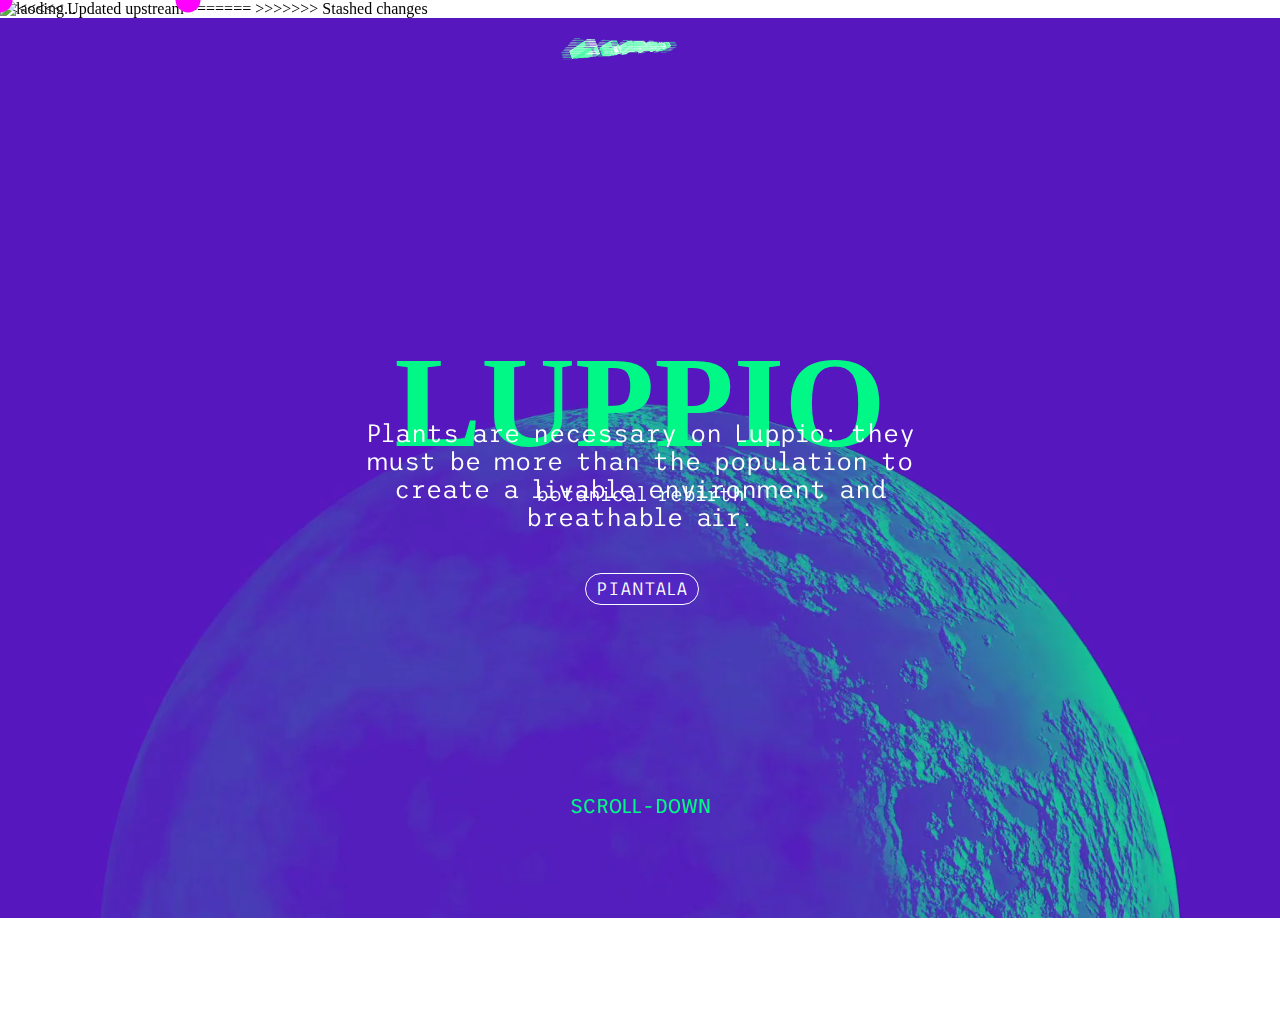
==== index.html @ 7f734686 "ok" ====
<!DOCTYPE html>
<html lang="en">
  <head>
    <meta charset="utf-8" />
    <meta name="viewport" content="width=device-width, initial-scale=1.0" />

    <title>Luppio - Home</title>

    <!-- <link rel="stylesheet" type="text/css" href="style.css" /> -->
    <link rel="stylesheet" type="text/css" href="./1-home/1.css" />
    <link rel="stylesheet" type="text/css" href="./1-home/layout.css" />
    <!-- link google fonts -->
    <link rel="preconnect" href="https://fonts.googleapis.com" />
    <link rel="preconnect" href="https://fonts.gstatic.com" crossorigin />
    <link
      href="https://fonts.googleapis.com/css2?family=Trispace:wght@100;200;300;400;500;600;700;800&display=swap"
      rel="stylesheet"
    />
    <!-- link p5 libraries -->
    <script src="libraries/p5.min.js"></script>
    <script src="libraries/p5.sound.js"></script>
    <script src="libraries/p5.speech.js"></script>


 <!-- LIBRERIE PER CURSORE  -->
    <script src="https://cdnjs.cloudflare.com/ajax/libs/jquery/3.2.1/jquery.min.js"></script>
    <script
    src="https://cdnjs.cloudflare.com/ajax/libs/gsap/2.1.3/TweenMax.min.js"
    integrity="sha256-lPE3wjN2a7ABWHbGz7+MKBJaykyzqCbU96BJWjio86U="
    crossorigin="anonymous"
  ></script>
  

    
  </head>
  <span class="cursor"></span>
  <span class="text-cursor">DRAG</span>
  <body>
    
<<<<<<< Updated upstream
<!-- CURSOR -->
    <span class="cursor"></span>
    <span class="text-cursor">DRAG</span>
=======
    <!-- <div class='cursor' id="cursor"></div> -->

   
>>>>>>> Stashed changes




    <script src="./1-home/layout.js"></script> 
    
    <img
    src="./addons/LuppioStart.gif"
    alt="laoding..."
    id="loadingImage"
  />

     <!-- luppio button -->
     <div class="intro">
      <button class="logoHome">
        <a href="index.html">
          <img src="./addons/LuppioLoghino.gif"  width="200px"
        /></a>
      </button>

      <!-- text animation 1 -->
      <h1 class="luppioBigHome">LUPPIO</h1>

      <!-- text animation 1.5 -->
      <h2 class="botanical">botanical rebirth</h2>

      <!-- text animation 2 -->
      <p class="text-home-1">
        Plants are necessary on Luppio: they must be more than the population to
        create a livable environment and breathable air. </p>

      <!-- button animation -->
      <a href="./2-family_choice.html"  id="button-start-exp">PIANTALA</a>

      <!-- button animation -->
      <span class="scroll-down">scroll-down</span>

     





      <video src="./addons/LuppioIntro.mp4" class="video-bg"></video>
    
<!-- section to make the video scroll -->

    <section class="boh"></section>

    <!-- scripts for scrollMagic animation -->
    <!-- <script
    src="https://cdnjs.cloudflare.com/ajax/libs/gsap/2.1.3/TweenMax.min.js"
    integrity="sha256-lPE3wjN2a7ABWHbGz7+MKBJaykyzqCbU96BJWjio86U="
    crossorigin="anonymous"
  ></script> -->
    <script
      src="https://cdnjs.cloudflare.com/ajax/libs/ScrollMagic/2.0.7/ScrollMagic.min.js"
      integrity="sha256-2p2tRZlPowp3P/04Pw2rqVCSbhyV/IB7ZEVUglrDS/c="
      crossorigin="anonymous"
    ></script>
    <script
      src="https://cdnjs.cloudflare.com/ajax/libs/ScrollMagic/2.0.7/plugins/animation.gsap.js"
      integrity="sha256-peenofh8a9TIqKdPKIeQE7mJvuwh+J0To7nslvpj1jI="
      crossorigin="anonymous"
    ></script>
    <script
      src="https://cdnjs.cloudflare.com/ajax/libs/ScrollMagic/2.0.7/plugins/debug.addIndicators.js"
      integrity="sha256-31FC/OT6XpfjAhj9FuXjw5/wPXXawCAjJQ29E23/XPk="
      crossorigin="anonymous"
    ></script>

 

   <!-- scripts for the cool java with scrollmagic animation -->
    <script src="./1-home/1.js"></script> 

    
   
    
  </body>
  

</html>
---- 1-home/1.css ----
html,
body {
  margin: 0;
  padding: 0;
  box-sizing: border-box;
}

.intro {
  height: 100vh;
}

.intro video {
  height: 100%;
  width: 100%;
  object-fit: cover;
}

.intro h1 {
  position: absolute;
  top: 35%;
  left: 50%;
  transform: translate(-50%, -50%);
  font-size: 130px;
  font-weight: 800;
  color: #02f886;
  z-index: 1;
  font-family: Syne;
}

.botanical {
  position: absolute;
  top: 53%;
  left: 50%;
  transform: translate(-50%, -50%);
  z-index: 1;
  color: azure;
  font-family: trispace;
  font-weight: 300;
  font-size: 20px;
}

.intro p {
  position: absolute;
  top: 50%;
  left: 50%;
  transform: translate(-50%, -50%);
  z-index: 2;
  font-family: trispace;
  font-weight: 300;
  font-size: 25px;
  color: white;
  width: 600px;
  text-align: center;
}

.video-bg {
  position: absolute;
  z-index: -1;
}

.boh {
  height: 0vh;
  color: black;
}

#button-start-exp {
  z-index: 1;
  position: absolute;
  font-size: 18px;
  font-family: "Trispace", sans-serif;
  font-weight: 300;
  color: white;
  padding: 5px 10px;
  top: 65%;
  left: 50%;
  transform: translate(-50%, -50%);
  border-style: none;
  border: 1px solid currentColor;
  border-color: white;
  border-radius: 30px;
  margin: 4px 2px;
  background-color: rgb(81, 38, 194);
  text-decoration: none;
  transition: background-color 0.3s;
}

#button-start-exp:hover {
  color: rgb(81, 38, 194);
  font-weight: 400;
  background-color: white;
  text-decoration: none;
}

.scroll-down {
  position: fixed;
  left: 50%;
  bottom: 8%;
  z-index: 4;
  font-size: 20px;
  font-family: "trispace";
  color: #02f886;
  transform: translate(-50%, -50%);
  animation: blinker 1s linear infinite;
  text-transform: uppercase;
}

@keyframes blinker {
  50% {
    opacity: 0;
  }
}
---- 1-home/layout.css ----
html,
body {
  margin: 0;
  padding: 0;
  box-sizing: border-box;
  cursor: none;
}
body:hover {
  cursor: none;
}

#loadingImage {
  width: 100%;
  height: 100%;
  left: 0%;
  position: fixed;
  z-index: 3;
}

.background {
  position: absolute;
  top: 0%;

  width: 100%;
  height: 100%;
  background-color: rgb(81, 38, 194);
  z-index: -3;
}

#enterButton {
  position: fixed;
  font-family: "Trispace", sans-serif;
  font-weight: 300;
  opacity: 100%;
  left: 50%;
  bottom: 36%;
  padding: 5px 10px;
  font-size: 16px;
  border-radius: 100px;
  background-color: rgb(81, 38, 194);
  transform: translate(-50%, -50%);
  transform-origin: center;
  border: 2px solid;
  border-color: rgb(81, 38, 194);
  color: #02f886;
  z-index: 5;
}

#aboutButton {
  font-family: "Trispace", sans-serif;
  text-transform: uppercase;
  padding: 0px;
  font-weight: 300;
  color: white;
  stroke: none;
  background: none;
  border: none;
  font-size: 16px;
  position: fixed;
  right: 2.5%;
  top: 5%;
}

#aboutButton:hover {
  color: rgb(255, 170, 136);
  cursor: none;
}

#gardenButton {
  font-family: "Trispace", sans-serif;
  text-transform: uppercase;
  padding: 0px;
  font-weight: 300;
  color: white;
  stroke: none;
  background: none;
  border: none;
  font-size: 16px;
  position: fixed;
  right: 7.5%;
  top: 5%;
}

#gardenButton:hover {
  color: rgb(255, 170, 136);
}

.menuButton:after {
  background: none repeat scroll 0 0 transparent;
  bottom: 0;
  content: "";
  display: block;
  height: 1px;
  left: 50%;
  position: absolute;
  background: rgb(255, 170, 136);
  transition: width 0.3s ease 0s, left 0.3s ease 0s;
  width: 0;
}
.menuButton:hover:after {
  width: 100%;
  left: 0;
}

.logoHome {
  transform-origin: center;
  background-color: transparent;
  border-radius: 0px;
  border-color: transparent;
  position: fixed;
  z-index: 1;
  left: 50%;
  transform: translate(-50%, -50%);
  top: 50px;
}

@keyframes typing {
  from {
    width: 100%;
  }
  to {
    width: 0;
  }
}
.typingBox {
  position: fixed;
  left: 2.5%;
  top: 5%;
  width: 350px;
  z-index: 1;
}
.container {
  position: relative;
  font-family: "Trispace", sans-serif;
  font-weight: 300;
  font-size: 15px;
}

.typing {
  position: absolute;
  top: 0;
  margin: 0;
  z-index: 0;
  color: white;
}

.hiders {
  margin: 0;
  position: absolute;
  top: 0;
  width: 100%;
}

.hiders p {
  position: relative;
  clear: both;
  margin: 0;
  float: right; /* makes animation go left-to-right */
  width: 0; /* graceful degradation: if animation doesn't work, these are invisible by default */
  background-color: rgb(98, 25, 206);
  color-adjust: exact;
  animation: typing 2s steps(30, end);
  animation-fill-mode: both; /* load first keyframe on page load, leave on last frame at end */
}

.hiders p:nth-child(2) {
  animation-delay: 2s;
}
.hiders p:nth-child(3) {
  animation-delay: 4s;
}
.hiders p:nth-child(4) {
  animation-delay: 6s;
}
.hiders p:nth-child(5) {
  animation-delay: 8s;
}
.hiders p:nth-child(6) {
  animation-delay: 10s;
}
.hiders p:nth-child(7) {
  animation-delay: 12s;
}
.hiders p:nth-child(8) {
  animation-delay: 14s;
}
.marqueeFondo {
  position: fixed;
  font-size: 14px;
  color: #02f886;
  top: 95%;
  left: 50%;
  transform: translate(-50%, 0);
  transform-origin: center;
  font-family: "Trispace", sans-serif;
  width: 100vw;
  max-width: 100%;
  overflow-x: hidden;
}

::-webkit-scrollbar {
  width: 5px;
}

/* Track */
::-webkit-scrollbar-track {
  background: rgb(81, 38, 194);
}

/* Handle */
::-webkit-scrollbar-thumb {
  background: rgb(255, 170, 136);
}

/* Handle on hover */
::-webkit-scrollbar-thumb:hover {
  background: #02f886;
}

/* CURSOR */
.cursor {
  position: fixed;
  background: magenta;
  width: 25px;
  height: 25px;
  border-radius: 100%;
  z-index: 20;
  user-select: none;
  pointer-events: none;
  transform: scale(0.8);
  transform: translate(-50%, -50%);
  font-size: 0px;
  opacity: 1;
  scroll-behavior: inherit;
}

.cursor::before {
  content: "";
  width: 100%;
  height: 100%;
  position: fixed;
  top: 0;
  left: 0;
  display: block;
  z-index: 4;
  opacity: 1;

  border-radius: 100%;
}

.cursor.active {
  transform: scale(3);
  transition-duration: 0.1s;
  font-size: 8px;
}

.cursor.active::before {
  opacity: 1;
}

.text-cursor {
  position: fixed;
  z-index: 21;

  user-select: none;
  pointer-events: none;
  transform: translate(0, 25%);

  opacity: 0;
  font-family: "trispace";
  text-transform: uppercase;
}

.text-cursor.active {
  opacity: 1;
  transition-duration: 0.01s;
  font-size: 11px;
  color: white;
  transform-origin: 50px;
}
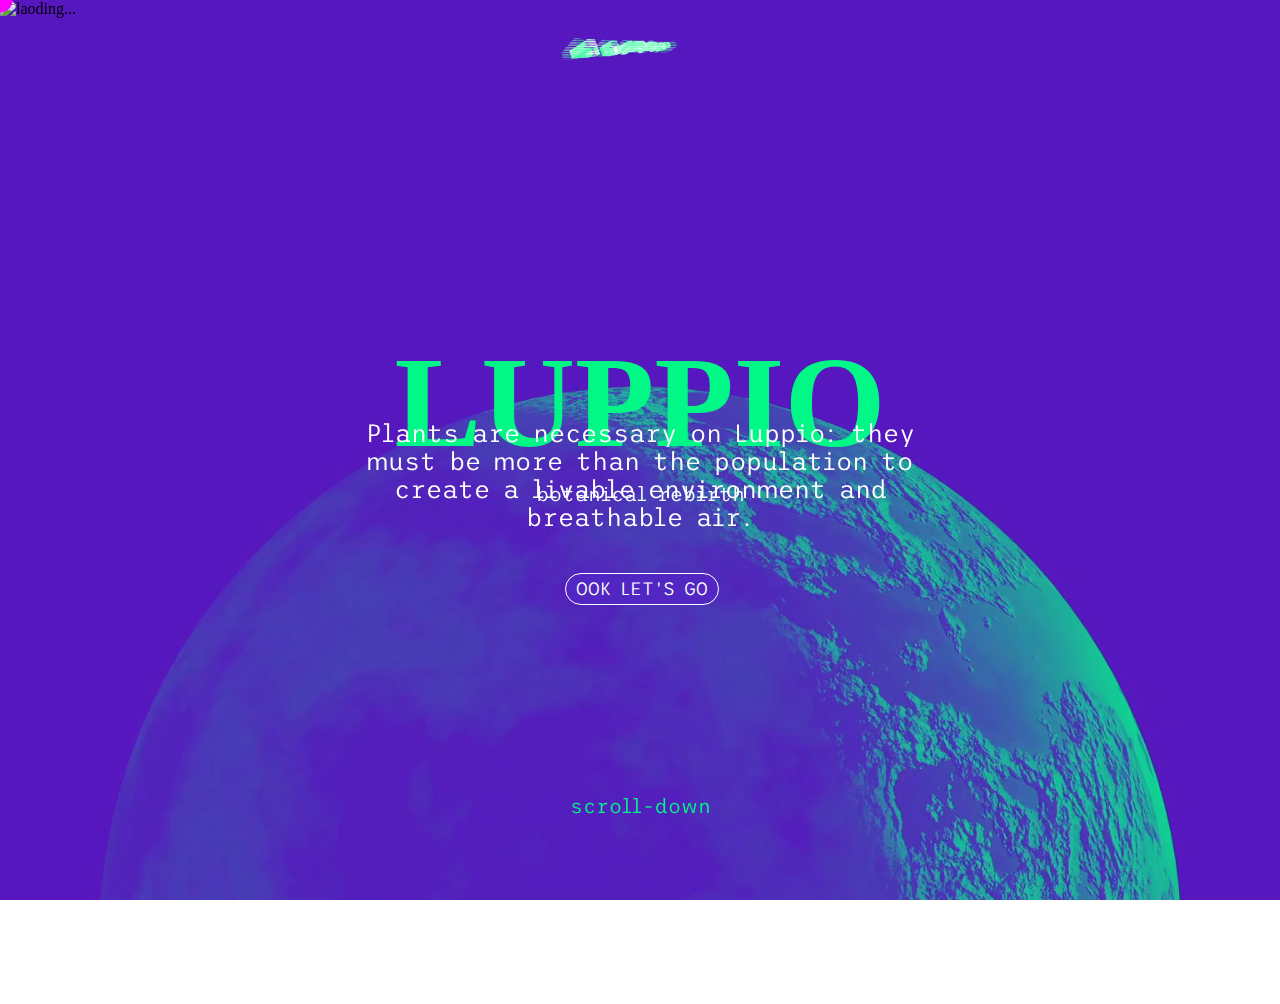
==== commit 316f3546: "PLANTED" ====
--- a/index.html
+++ b/index.html
@@ -37,16 +37,12 @@
   <span class="text-cursor">DRAG</span>
   <body>
     
-<<<<<<< Updated upstream
+
 <!-- CURSOR -->
     <span class="cursor"></span>
     <span class="text-cursor">DRAG</span>
-=======
+
     <!-- <div class='cursor' id="cursor"></div> -->
-
-   
->>>>>>> Stashed changes
-
 
 
 
@@ -78,7 +74,7 @@
         create a livable environment and breathable air. </p>
 
       <!-- button animation -->
-      <a href="./2-family_choice.html"  id="button-start-exp">PIANTALA</a>
+      <a href="./2-family_choice.html"  id="button-start-exp">ook let's go</a>
 
       <!-- button animation -->
       <span class="scroll-down">scroll-down</span>
--- a/1-home/1.css
+++ b/1-home/1.css
@@ -82,6 +82,7 @@
   background-color: rgb(81, 38, 194);
   text-decoration: none;
   transition: background-color 0.3s;
+  text-transform: uppercase;
 }
 
 #button-start-exp:hover {
@@ -97,11 +98,11 @@
   bottom: 8%;
   z-index: 4;
   font-size: 20px;
+  font-weight: 300;
   font-family: "trispace";
   color: #02f886;
   transform: translate(-50%, -50%);
-  animation: blinker 1s linear infinite;
-  text-transform: uppercase;
+  animation: blinker 2s linear infinite;
 }
 
 @keyframes blinker {
--- a/1-home/layout.css
+++ b/1-home/layout.css
@@ -3,6 +3,7 @@
   margin: 0;
   padding: 0;
   box-sizing: border-box;
+  overflow-x: hidden;
   cursor: none;
 }
 body:hover {
@@ -29,6 +30,7 @@
 
 #enterButton {
   position: fixed;
+  opacity: 90%;
   font-family: "Trispace", sans-serif;
   font-weight: 300;
   opacity: 100%;
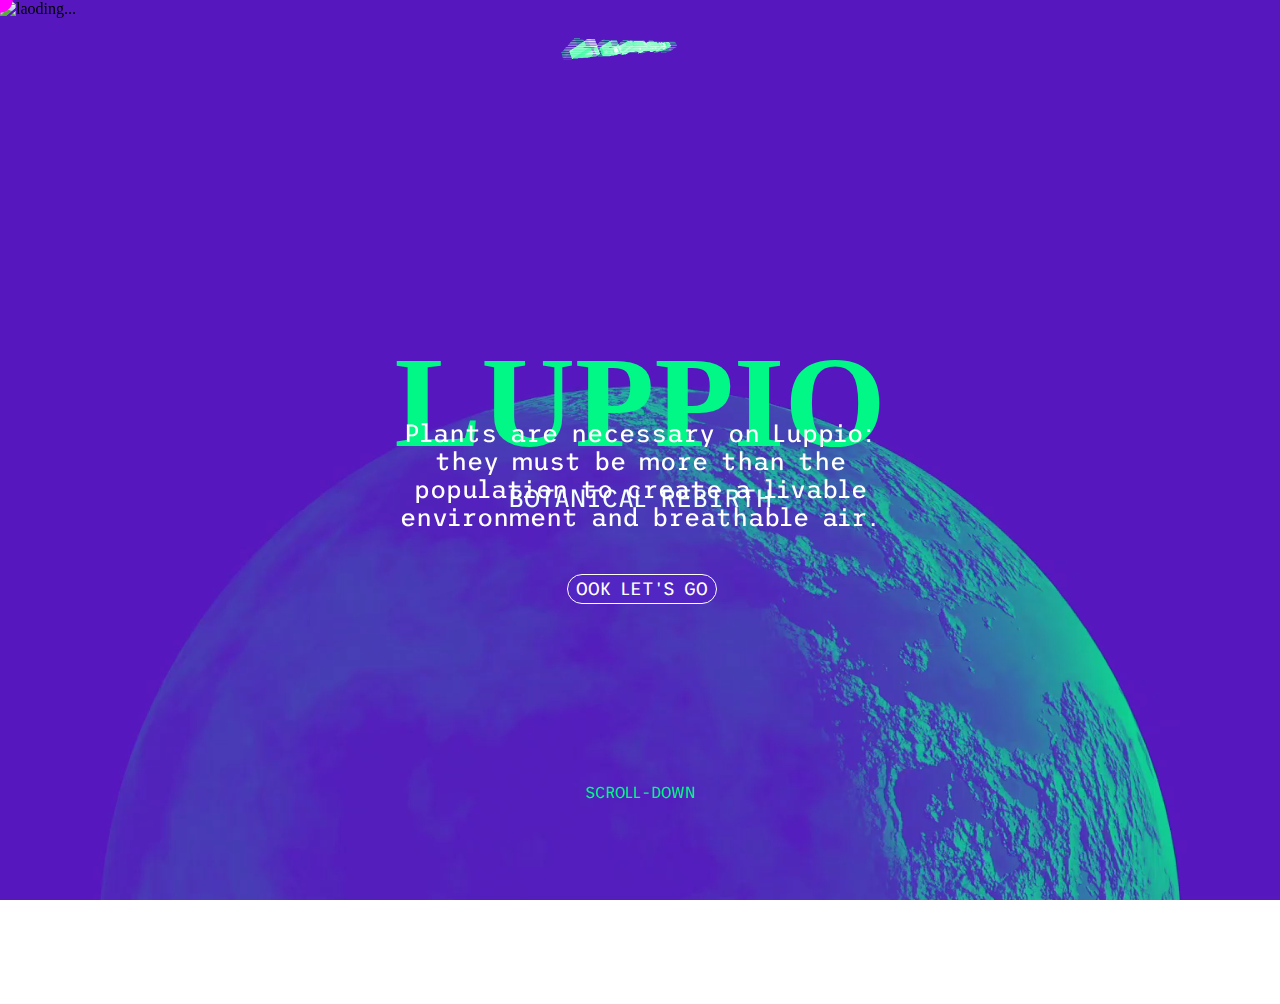
==== commit 6a37ab75: "about" ====
--- a/index.html
+++ b/index.html
@@ -80,12 +80,19 @@
       <span class="scroll-down">scroll-down</span>
 
      
+     
 
 
 
 
 
       <video src="./addons/LuppioIntro.mp4" class="video-bg"></video>
+
+
+
+
+<!-- about section end -->
+
     
 <!-- section to make the video scroll -->
 
@@ -119,7 +126,58 @@
     <script src="./1-home/1.js"></script> 
 
     
-   
+    <!-- about section start -->
+
+ <section id="about-section">
+  <input
+    class="x-button-about"
+    type="image"
+    src="./2-familyChoice/addons/x.png"
+    onclick="closeAbout()"
+    width="50px"
+  />
+
+  <div class="text-about-container">
+    <p id="text-about">
+      Luppio is not only a planet. It’s an academic project created at
+      Politecnico di Milano, during the
+      <a href="https://drawwithcode.github.io/" target="_blank">
+        Creative Coding course.</a
+      >
+
+      We want to make you forget your daily struggles for a few moments.
+      Have fun!
+    </p>
+  </div>
+
+  <div class="names-about-container">
+    <div>
+      <a href="https://www.instagram.com/faqtoto/"> Antonio Sacchet</a>
+    </div>
+    <div>
+      <a href="https://www.instagram.com/gionasssi/"> Giovanni Bonassi</a>
+    </div>
+    <div>
+      <a href="https://www.instagram.com/mariamartinuz/"> Maria Martinuz</a>
+    </div>
+    <div>
+      <a href="https://www.instagram.com/defilippisss/">
+        Giuseppe Defilippis</a
+      >
+    </div>
+    <div>
+      <a href="https://www.instagram.com/yuripiemo/"> Yuri Piemontese</a>
+    </div>
+  </div>
+
+  <div class="image-about-container">
+    <div><img src="./addons/1.gif" width="200px" /></div>
+    <div><img src="./addons/2.gif" width="200px" /></div>
+    <div><img src="./addons/3.gif" width="200px" /></div>
+    <div><img src="./addons/5.gif" width="200px" /></div>
+    <div><img src="./addons/4.gif" width="200px" /></div>
+  </div>
+</section>
     
   </body>
   
--- a/1-home/1.css
+++ b/1-home/1.css
@@ -35,8 +35,11 @@
   z-index: 1;
   color: azure;
   font-family: trispace;
-  font-weight: 300;
-  font-size: 20px;
+  font-weight: 400;
+  font-size: 25px;
+  text-transform: uppercase;
+  text-shadow: #02f886;
+  text-shadow: 10px;
 }
 
 .intro p {
@@ -46,10 +49,10 @@
   transform: translate(-50%, -50%);
   z-index: 2;
   font-family: trispace;
-  font-weight: 300;
+  font-weight: 400;
   font-size: 25px;
   color: white;
-  width: 600px;
+  width: 40%;
   text-align: center;
 }
 
@@ -68,21 +71,22 @@
   position: absolute;
   font-size: 18px;
   font-family: "Trispace", sans-serif;
-  font-weight: 300;
+  font-weight: 400;
   color: white;
-  padding: 5px 10px;
+  padding: 4px 8px;
   top: 65%;
   left: 50%;
   transform: translate(-50%, -50%);
   border-style: none;
-  border: 1px solid currentColor;
+  border: 1.5px solid currentColor;
   border-color: white;
-  border-radius: 30px;
+  border-radius: 80px;
   margin: 4px 2px;
   background-color: rgb(81, 38, 194);
   text-decoration: none;
   transition: background-color 0.3s;
   text-transform: uppercase;
+  text-align: center;
 }
 
 #button-start-exp:hover {
@@ -95,14 +99,15 @@
 .scroll-down {
   position: fixed;
   left: 50%;
-  bottom: 8%;
+  bottom: 10%;
   z-index: 4;
-  font-size: 20px;
-  font-weight: 300;
-  font-family: "trispace";
+  font-size: 16px;
+  font-weight: 400;
+  font-family: "Trispace", sans-serif;
   color: #02f886;
   transform: translate(-50%, -50%);
   animation: blinker 2s linear infinite;
+  text-transform: uppercase;
 }
 
 @keyframes blinker {
--- a/1-home/layout.css
+++ b/1-home/layout.css
@@ -32,7 +32,7 @@
   position: fixed;
   opacity: 90%;
   font-family: "Trispace", sans-serif;
-  font-weight: 300;
+  font-weight: 400;
   opacity: 100%;
   left: 50%;
   bottom: 36%;
@@ -48,11 +48,19 @@
   z-index: 5;
 }
 
+#enterButton:hover {
+  transition: background-color 0.2s;
+  background-color: #02f886;
+  color: rgb(81, 38, 194);
+  border-color: rgb(81, 38, 194);
+  font-weight: 400;
+}
+
 #aboutButton {
   font-family: "Trispace", sans-serif;
   text-transform: uppercase;
   padding: 0px;
-  font-weight: 300;
+  font-weight: 400;
   color: white;
   stroke: none;
   background: none;
@@ -72,7 +80,7 @@
   font-family: "Trispace", sans-serif;
   text-transform: uppercase;
   padding: 0px;
-  font-weight: 300;
+  font-weight: 400;
   color: white;
   stroke: none;
   background: none;
@@ -134,7 +142,7 @@
 .container {
   position: relative;
   font-family: "Trispace", sans-serif;
-  font-weight: 300;
+  font-weight: 400;
   font-size: 15px;
 }
 
@@ -188,7 +196,8 @@
 }
 .marqueeFondo {
   position: fixed;
-  font-size: 14px;
+  font-weight: 400;
+  font-size: 16px;
   color: #02f886;
   top: 95%;
   left: 50%;
@@ -280,3 +289,102 @@
   color: white;
   transform-origin: 50px;
 }
+
+/* about section  */
+
+#about-section {
+  overflow: hidden;
+  left: 100%;
+  position: fixed;
+
+  height: 100%;
+  width: 100%;
+  background: #02f886;
+  z-index: 20;
+}
+
+#text-about {
+  overflow: hidden;
+  font-family: "Trispace", sans-serif;
+  padding: 0;
+  font-weight: 300;
+  color: rgb(81, 38, 194);
+  stroke: none;
+  background: none;
+  border: none;
+  font-size: 30px;
+  position: absolute;
+  left: 2.5%;
+  /* top: 0.5%; */
+  width: 60%;
+}
+
+#text-about a:visited {
+  color: rgb(81, 38, 194);
+}
+
+#text-about a:hover {
+  color: white;
+}
+
+.names-about-container {
+  display: flex;
+  flex-wrap: nowrap;
+  padding-left: 9%;
+  padding-right: 9%;
+  justify-content: space-between;
+  align-content: center;
+  position: relative;
+  top: 90%;
+}
+
+.names-about-container > div {
+  width: 100px;
+  line-height: 40px;
+  font-size: 15px;
+  font-family: trispace;
+  text-transform: uppercase;
+  transform-origin: center;
+
+  text-align: center;
+  line-height: 1.1;
+  font-weight: 300;
+  color: rgb(81, 38, 194);
+}
+
+.names-about-container > div > a:hover {
+  color: white;
+  font-weight: 500;
+}
+
+.names-about-container > div > a {
+  text-decoration: none;
+  font-weight: 400;
+}
+
+.image-about-container {
+  display: flex;
+  flex-wrap: nowrap;
+  padding-left: 6%;
+  padding-right: 6%;
+  justify-content: space-between;
+  align-content: center;
+  position: relative;
+  top: 60%;
+}
+
+.image-about-container > div {
+  transform-origin: center;
+}
+
+.x-button-about {
+  overflow: hidden;
+  position: absolute;
+  top: 5%;
+  left: 95%;
+  transition: transform 0.4s ease-in-out;
+}
+
+.x-button-about:hover {
+  transform: rotate(90deg);
+}
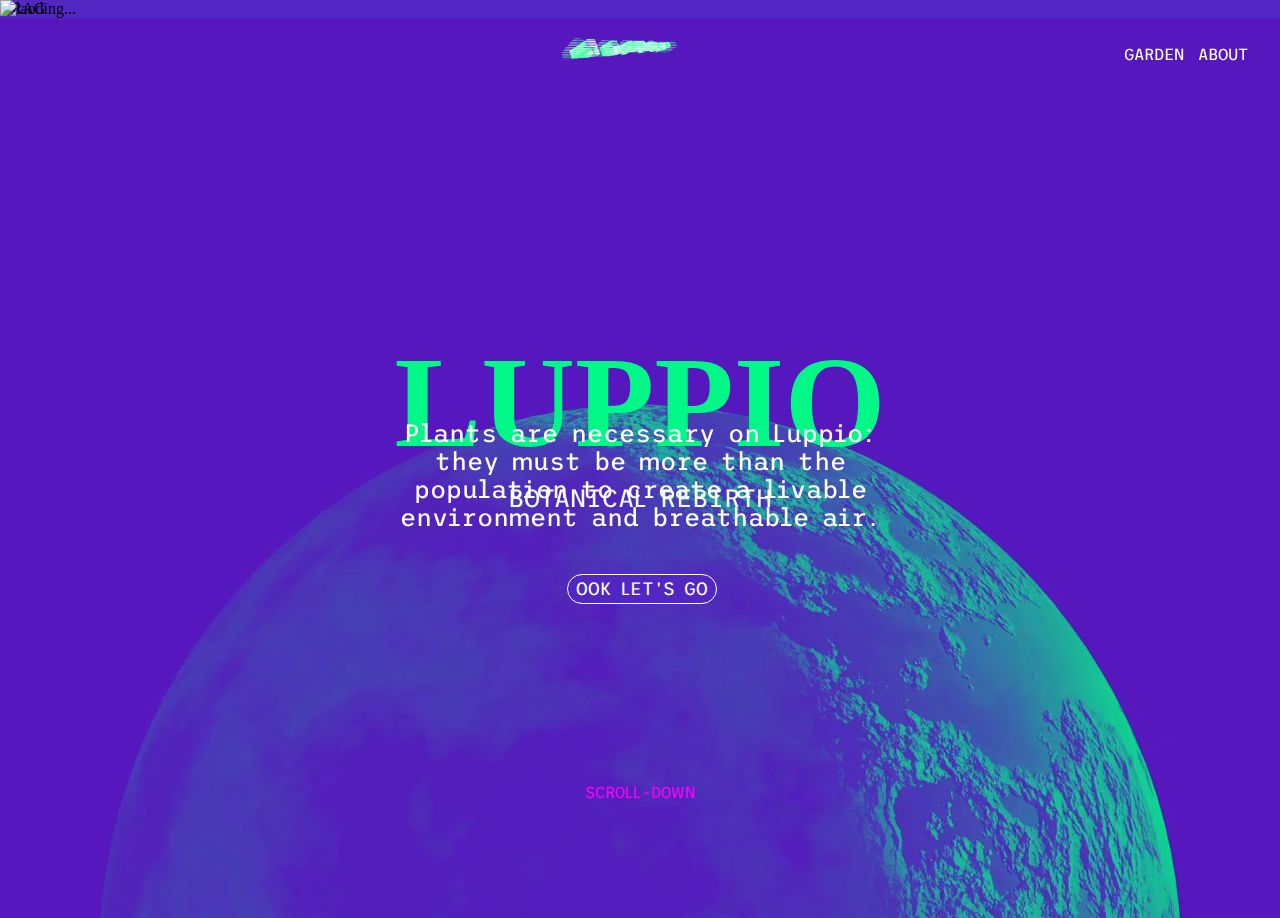
==== commit ac24acf0: "cursore nuovo" ====
--- a/index.html
+++ b/index.html
@@ -33,8 +33,8 @@
 
     
   </head>
-  <span class="cursor"></span>
-  <span class="text-cursor">DRAG</span>
+  <!-- CURSOR -->
+  <div class="cursor" id="cursor"></div>
   <body>
     
 
@@ -44,7 +44,60 @@
 
     <!-- <div class='cursor' id="cursor"></div> -->
 
+<!-- about section start -->
 
+<section id="about-section">
+  <input
+    class="x-button-about"
+    type="image"
+    src="./2-familyChoice/addons/x.png"
+    onclick="closeAbout()"
+    width="50px"
+  />
+
+  <div class="text-about-container">
+    <p class="text-about">
+      Luppio is not only a planet. It’s an academic project created at
+      Politecnico di Milano, during the
+      <a href="https://drawwithcode.github.io/" target="_blank">
+        Creative Coding course.</a
+      >
+
+      We want to make you forget your daily struggles for a few moments.
+      Have fun!
+    </p>
+  </div>
+
+  <div class="names-about-container">
+    <div>
+      <a href="https://www.instagram.com/faqtoto/"> Antonio Sacchet</a>
+    </div>
+    <div>
+      <a href="https://www.instagram.com/gionasssi/"> Giovanni Bonassi</a>
+    </div>
+    <div>
+      <a href="https://www.instagram.com/mariamartinuz/"> Maria Martinuz</a>
+    </div>
+    <div>
+      <a href="https://www.instagram.com/defilippisss/">
+        Giuseppe Defilippis</a
+      >
+    </div>
+    <div>
+      <a href="https://www.instagram.com/yuripiemo/"> Yuri Piemontese</a>
+    </div>
+  </div>
+
+  <div class="image-about-container">
+    <div><img src="./addons/1.gif" width="200px" /></div>
+    <div><img src="./addons/2.gif" width="200px" /></div>
+    <div><img src="./addons/3.gif" width="200px" /></div>
+    <div><img src="./addons/5.gif" width="200px" /></div>
+    <div><img src="./addons/4.gif" width="200px" /></div>
+  </div>
+</section>
+
+<!-- about section end -->
 
     <script src="./1-home/layout.js"></script> 
     
@@ -91,7 +144,7 @@
 
 
 
-<!-- about section end -->
+
 
     
 <!-- section to make the video scroll -->
@@ -126,58 +179,7 @@
     <script src="./1-home/1.js"></script> 
 
     
-    <!-- about section start -->
-
- <section id="about-section">
-  <input
-    class="x-button-about"
-    type="image"
-    src="./2-familyChoice/addons/x.png"
-    onclick="closeAbout()"
-    width="50px"
-  />
-
-  <div class="text-about-container">
-    <p id="text-about">
-      Luppio is not only a planet. It’s an academic project created at
-      Politecnico di Milano, during the
-      <a href="https://drawwithcode.github.io/" target="_blank">
-        Creative Coding course.</a
-      >
-
-      We want to make you forget your daily struggles for a few moments.
-      Have fun!
-    </p>
-  </div>
-
-  <div class="names-about-container">
-    <div>
-      <a href="https://www.instagram.com/faqtoto/"> Antonio Sacchet</a>
-    </div>
-    <div>
-      <a href="https://www.instagram.com/gionasssi/"> Giovanni Bonassi</a>
-    </div>
-    <div>
-      <a href="https://www.instagram.com/mariamartinuz/"> Maria Martinuz</a>
-    </div>
-    <div>
-      <a href="https://www.instagram.com/defilippisss/">
-        Giuseppe Defilippis</a
-      >
-    </div>
-    <div>
-      <a href="https://www.instagram.com/yuripiemo/"> Yuri Piemontese</a>
-    </div>
-  </div>
-
-  <div class="image-about-container">
-    <div><img src="./addons/1.gif" width="200px" /></div>
-    <div><img src="./addons/2.gif" width="200px" /></div>
-    <div><img src="./addons/3.gif" width="200px" /></div>
-    <div><img src="./addons/5.gif" width="200px" /></div>
-    <div><img src="./addons/4.gif" width="200px" /></div>
-  </div>
-</section>
+    
     
   </body>
   
--- a/1-home/1.css
+++ b/1-home/1.css
@@ -38,8 +38,6 @@
   font-weight: 400;
   font-size: 25px;
   text-transform: uppercase;
-  text-shadow: #02f886;
-  text-shadow: 10px;
 }
 
 .intro p {
@@ -104,7 +102,7 @@
   font-size: 16px;
   font-weight: 400;
   font-family: "Trispace", sans-serif;
-  color: #02f886;
+  color: magenta;
   transform: translate(-50%, -50%);
   animation: blinker 2s linear infinite;
   text-transform: uppercase;
--- a/1-home/layout.css
+++ b/1-home/layout.css
@@ -194,6 +194,7 @@
 .hiders p:nth-child(8) {
   animation-delay: 14s;
 }
+
 .marqueeFondo {
   position: fixed;
   font-weight: 400;
@@ -229,65 +230,20 @@
 }
 
 /* CURSOR */
+
 .cursor {
   position: fixed;
-  background: magenta;
-  width: 25px;
-  height: 25px;
-  border-radius: 100%;
-  z-index: 20;
-  user-select: none;
+  border-radius: 50%;
+  transform: translateX(-50%) translateY(-50%);
   pointer-events: none;
-  transform: scale(0.8);
-  transform: translate(-50%, -50%);
-  font-size: 0px;
-  opacity: 1;
-  scroll-behavior: inherit;
-}
-
-.cursor::before {
-  content: "";
-  width: 100%;
-  height: 100%;
-  position: fixed;
-  top: 0;
-  left: 0;
-  display: block;
-  z-index: 4;
-  opacity: 1;
-
-  border-radius: 100%;
-}
-
-.cursor.active {
-  transform: scale(3);
-  transition-duration: 0.1s;
-  font-size: 8px;
-}
-
-.cursor.active::before {
-  opacity: 1;
-}
-
-.text-cursor {
-  position: fixed;
-  z-index: 21;
-
-  user-select: none;
-  pointer-events: none;
-  transform: translate(0, 25%);
-
-  opacity: 0;
-  font-family: "trispace";
-  text-transform: uppercase;
-}
-
-.text-cursor.active {
-  opacity: 1;
-  transition-duration: 0.01s;
-  font-size: 11px;
-  color: white;
-  transform-origin: 50px;
+  left: -100px;
+  top: 50%;
+  background-color: red;
+  mix-blend-mode: exclusion;
+  z-index: 10000;
+  border: 2px solid red;
+  height: 30px;
+  width: 30px;
 }
 
 /* about section  */
@@ -300,10 +256,12 @@
   height: 100%;
   width: 100%;
   background: #02f886;
-  z-index: 20;
-}
-
-#text-about {
+
+  z-index: 5;
+  z-index: 999;
+}
+
+.text-about {
   overflow: hidden;
   font-family: "Trispace", sans-serif;
   padding: 0;
@@ -317,13 +275,14 @@
   left: 2.5%;
   /* top: 0.5%; */
   width: 60%;
-}
-
-#text-about a:visited {
+  z-index: 20;
+}
+
+.text-about a:visited {
   color: rgb(81, 38, 194);
 }
 
-#text-about a:hover {
+.text-about a:hover {
   color: white;
 }
 
@@ -336,6 +295,7 @@
   align-content: center;
   position: relative;
   top: 90%;
+  z-index: 20;
 }
 
 .names-about-container > div {
@@ -348,13 +308,14 @@
 
   text-align: center;
   line-height: 1.1;
-  font-weight: 300;
+  font-weight: 400;
   color: rgb(81, 38, 194);
+  z-index: 20;
 }
 
 .names-about-container > div > a:hover {
   color: white;
-  font-weight: 500;
+  font-weight: 400;
 }
 
 .names-about-container > div > a {
@@ -371,10 +332,12 @@
   align-content: center;
   position: relative;
   top: 60%;
+  z-index: 20;
 }
 
 .image-about-container > div {
   transform-origin: center;
+  z-index: 20;
 }
 
 .x-button-about {
@@ -383,6 +346,7 @@
   top: 5%;
   left: 95%;
   transition: transform 0.4s ease-in-out;
+  z-index: 20;
 }
 
 .x-button-about:hover {
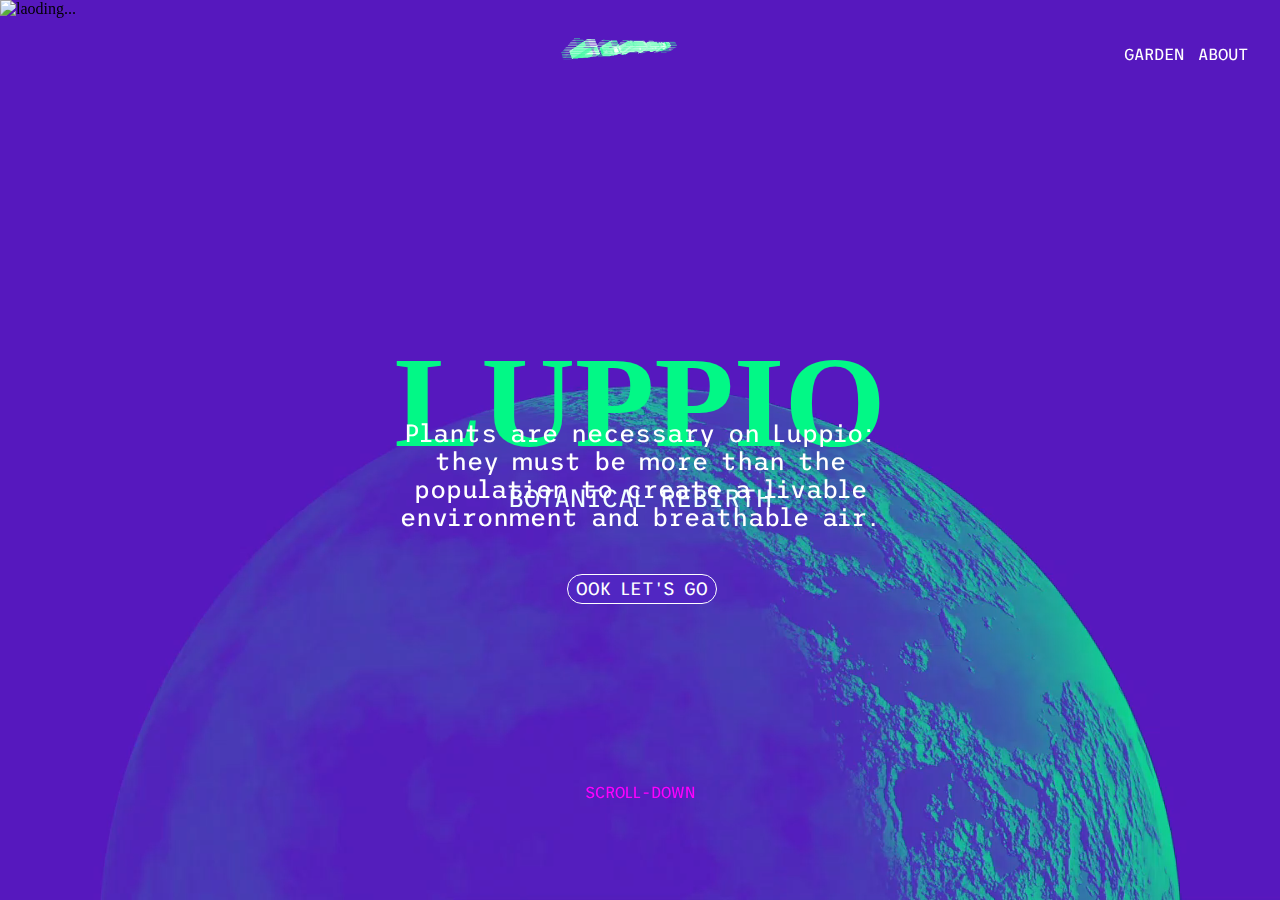
==== commit 744b8886: "boh" ====
--- a/index.html
+++ b/index.html
@@ -36,13 +36,7 @@
   <!-- CURSOR -->
   <div class="cursor" id="cursor"></div>
   <body>
-    
 
-<!-- CURSOR -->
-    <span class="cursor"></span>
-    <span class="text-cursor">DRAG</span>
-
-    <!-- <div class='cursor' id="cursor"></div> -->
 
 <!-- about section start -->
 
--- a/1-home/1.css
+++ b/1-home/1.css
@@ -38,6 +38,8 @@
   font-weight: 400;
   font-size: 25px;
   text-transform: uppercase;
+  text-shadow: #02f886;
+  text-shadow: 10px;
 }
 
 .intro p {
@@ -90,15 +92,17 @@
 #button-start-exp:hover {
   color: rgb(81, 38, 194);
   font-weight: 400;
-  background-color: white;
+  border-color: rgb(81, 38, 194);
+  background-color: magenta;
   text-decoration: none;
+  cursor: none;
 }
 
 .scroll-down {
   position: fixed;
   left: 50%;
   bottom: 10%;
-  z-index: 4;
+  z-index: 5;
   font-size: 16px;
   font-weight: 400;
   font-family: "Trispace", sans-serif;
--- a/1-home/layout.css
+++ b/1-home/layout.css
@@ -50,10 +50,11 @@
 
 #enterButton:hover {
   transition: background-color 0.2s;
-  background-color: #02f886;
+  background-color: magenta;
   color: rgb(81, 38, 194);
   border-color: rgb(81, 38, 194);
   font-weight: 400;
+  cursor: none;
 }
 
 #aboutButton {
@@ -72,7 +73,8 @@
 }
 
 #aboutButton:hover {
-  color: rgb(255, 170, 136);
+  color: magenta;
+  cursor: none;
   cursor: none;
 }
 
@@ -92,7 +94,8 @@
 }
 
 #gardenButton:hover {
-  color: rgb(255, 170, 136);
+  color: magenta;
+  cursor: none;
 }
 
 .menuButton:after {
@@ -103,13 +106,14 @@
   height: 1px;
   left: 50%;
   position: absolute;
-  background: rgb(255, 170, 136);
+  background: magenta;
   transition: width 0.3s ease 0s, left 0.3s ease 0s;
   width: 0;
 }
 .menuButton:hover:after {
   width: 100%;
   left: 0;
+  cursor: none;
 }
 
 .logoHome {
@@ -221,7 +225,7 @@
 
 /* Handle */
 ::-webkit-scrollbar-thumb {
-  background: rgb(255, 170, 136);
+  background: magenta;
 }
 
 /* Handle on hover */
@@ -256,8 +260,6 @@
   height: 100%;
   width: 100%;
   background: #02f886;
-
-  z-index: 5;
   z-index: 999;
 }
 
@@ -282,8 +284,13 @@
   color: rgb(81, 38, 194);
 }
 
+.text-about a {
+  color: rgb(81, 38, 194);
+}
+
 .text-about a:hover {
   color: white;
+  cursor: none;
 }
 
 .names-about-container {
@@ -321,6 +328,7 @@
 .names-about-container > div > a {
   text-decoration: none;
   font-weight: 400;
+  color: rgb(81, 38, 194);
 }
 
 .image-about-container {
@@ -351,4 +359,5 @@
 
 .x-button-about:hover {
   transform: rotate(90deg);
-}
+  cursor: none;
+}
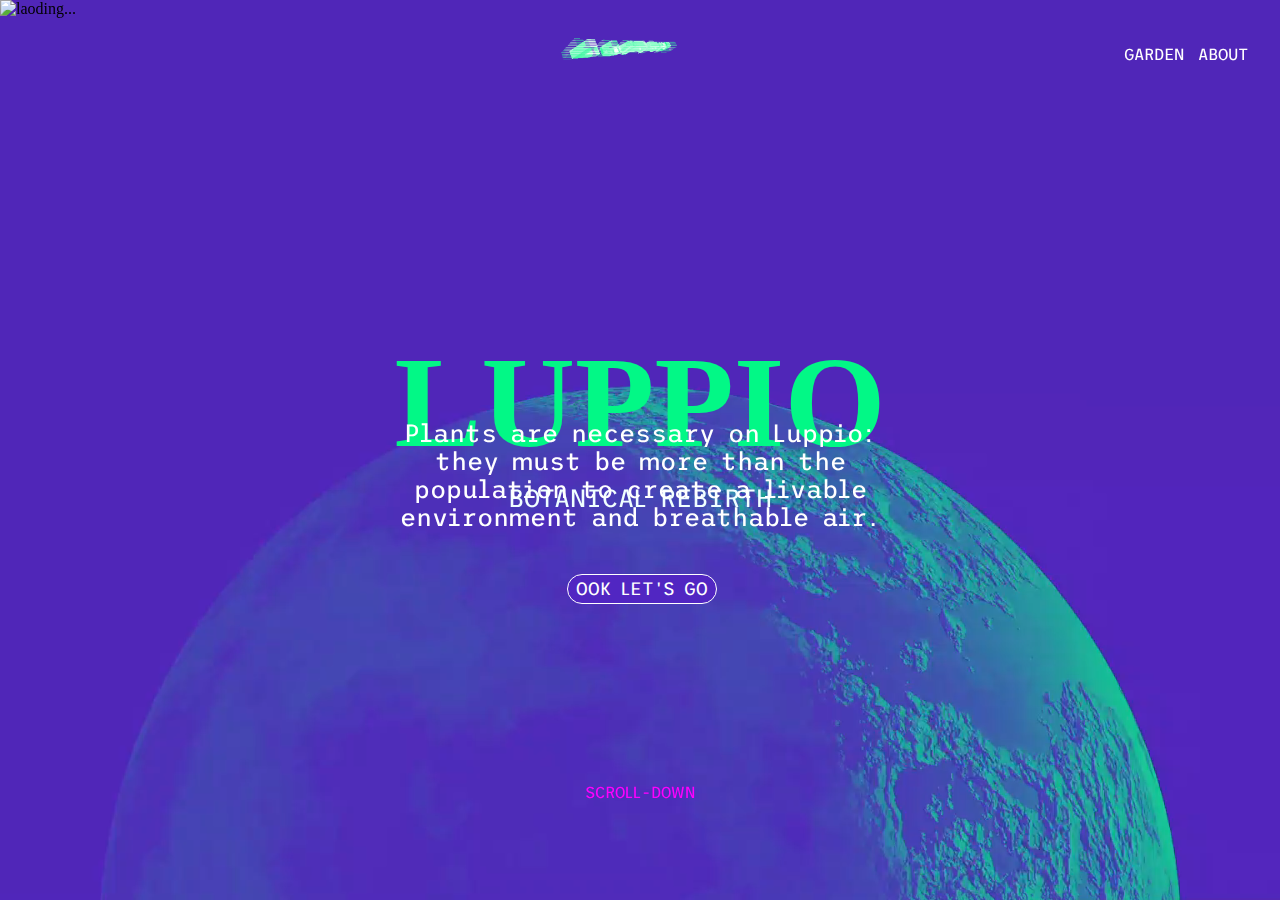
==== commit a3942e85: "favicon" ====
--- a/index.html
+++ b/index.html
@@ -20,6 +20,8 @@
     <script src="libraries/p5.min.js"></script>
     <script src="libraries/p5.sound.js"></script>
     <script src="libraries/p5.speech.js"></script>
+
+    <link rel="icon" href="./addons/Favicon.png"></link>
 
 
  <!-- LIBRERIE PER CURSORE  -->
--- a/1-home/layout.css
+++ b/1-home/layout.css
@@ -267,7 +267,7 @@
   overflow: hidden;
   font-family: "Trispace", sans-serif;
   padding: 0;
-  font-weight: 300;
+  font-weight: 400;
   color: rgb(81, 38, 194);
   stroke: none;
   background: none;
@@ -308,7 +308,7 @@
 .names-about-container > div {
   width: 100px;
   line-height: 40px;
-  font-size: 15px;
+  font-size: 16px;
   font-family: trispace;
   text-transform: uppercase;
   transform-origin: center;
@@ -321,7 +321,7 @@
 }
 
 .names-about-container > div > a:hover {
-  color: white;
+  color: magenta;
   font-weight: 400;
 }
 
